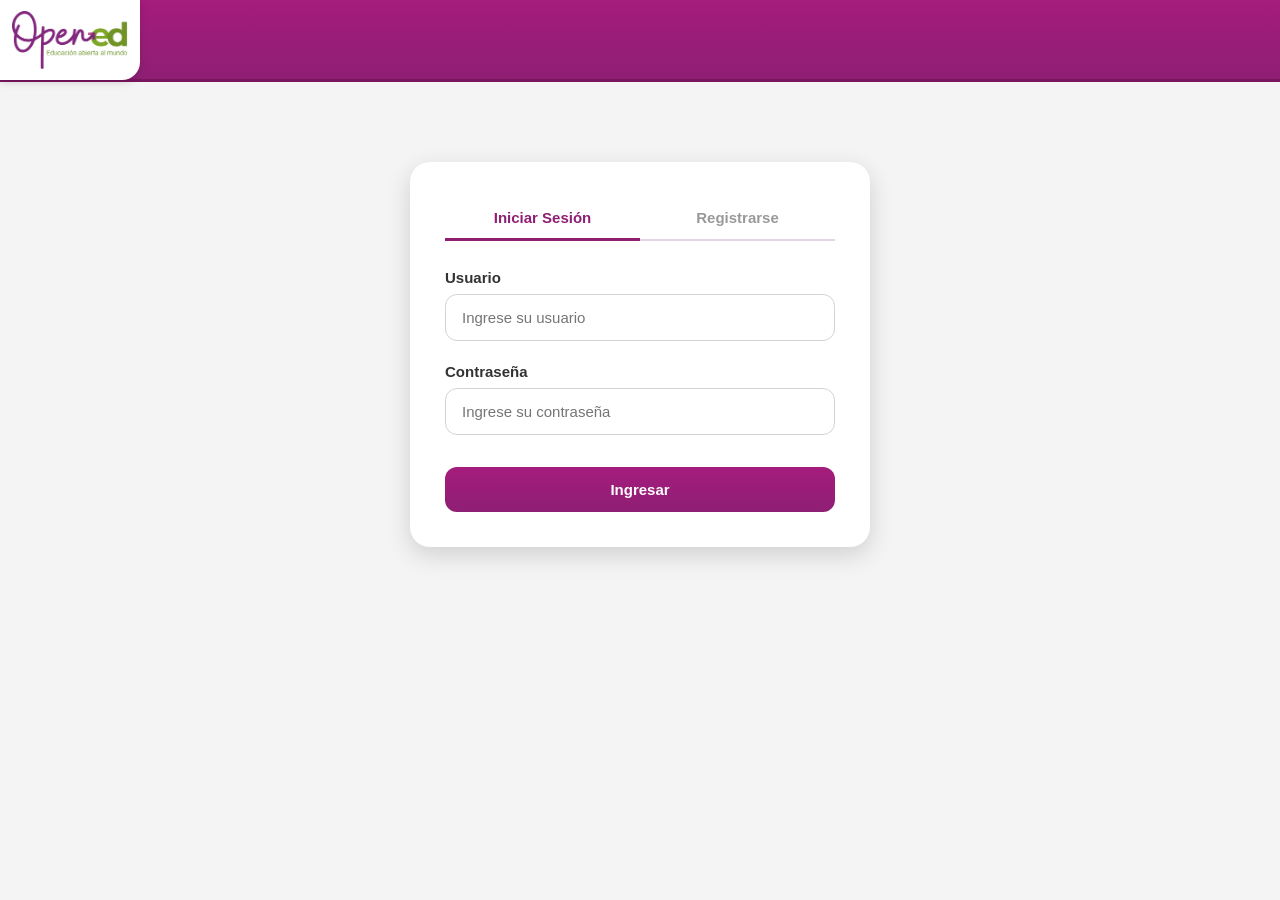
==== templates/login.html @ 2944f937 "Login/CuantCuali/Plantilla/Bugs" ====
<!DOCTYPE html>
<html lang="es">

<head>
  <meta charset="UTF-8">
  <title>Acceso – Homologar Electiva</title>
  <link rel="stylesheet" href="../static/estilos.css">
</head>

<body>

  <header class="barra-opened">
    <div class="logo-capsula">
      <a href="https://opened.com.co/" target="_blank">
        <img src="../static/opened.png" alt="Opened" class="logo-opened">
      </a>
    </div>
  </header>

  <main class="contenedor-principal" style="margin-top: 40px;">
    <section class="card-formulario" style="max-width: 460px;">

      <!-- Pestañas -->
      <div class="login-tabs">
        <button class="login-tab activo" id="tab-login" onclick="mostrarTab('login')">Iniciar Sesión</button>
        <button class="login-tab" id="tab-registro" onclick="mostrarTab('registro')">Registrarse</button>
      </div>

      <!-- Error / mensaje -->
      <div id="mensaje-login" class="mensaje-login" style="display:none;"></div>

      <!-- FORMULARIO LOGIN -->
      <form id="form-login" class="formulario-radicado" onsubmit="submitLogin(event)">
        <div class="grupo-campo">
          <label for="login-usuario">Usuario</label>
          <input type="text" id="login-usuario" placeholder="Ingrese su usuario" autocomplete="username">
        </div>
        <div class="grupo-campo">
          <label for="login-password">Contraseña</label>
          <input type="password" id="login-password" placeholder="Ingrese su contraseña" autocomplete="current-password">
        </div>
        <div class="acciones-formulario">
          <button type="submit" class="btn-principal" style="flex:1;">Ingresar</button>
        </div>
      </form>

      <!-- FORMULARIO REGISTRO -->
      <form id="form-registro" class="formulario-radicado" style="display:none;" onsubmit="submitRegistro(event)">
        <div class="grupo-campo">
          <label for="reg-nombre">Nombre completo</label>
          <input type="text" id="reg-nombre" placeholder="Ej: Paola Ramírez">
        </div>
        <div class="grupo-campo">
          <label for="reg-usuario">Usuario</label>
          <input type="text" id="reg-usuario" placeholder="Ej: paramírez" autocomplete="username">
        </div>
        <div class="grupo-campo">
          <label for="reg-password">Contraseña</label>
          <input type="password" id="reg-password" placeholder="Mínimo 6 caracteres" autocomplete="new-password">
        </div>
        <div class="grupo-campo">
          <label for="reg-confirmar">Confirmar contraseña</label>
          <input type="password" id="reg-confirmar" placeholder="Repita la contraseña" autocomplete="new-password">
        </div>
        <div class="acciones-formulario">
          <button type="submit" class="btn-principal" style="flex:1;">Crear cuenta</button>
        </div>
      </form>

    </section>
  </main>

  <script>
    function mostrarTab(tab) {
      const esLogin = tab === 'login';
      document.getElementById('form-login').style.display = esLogin ? 'flex' : 'none';
      document.getElementById('form-registro').style.display = esLogin ? 'none' : 'flex';
      document.getElementById('tab-login').classList.toggle('activo', esLogin);
      document.getElementById('tab-registro').classList.toggle('activo', !esLogin);
      ocultarMensaje();
    }

    function mostrarMensaje(texto, esError) {
      const el = document.getElementById('mensaje-login');
      el.textContent = texto;
      el.className = 'mensaje-login ' + (esError ? 'error' : 'exito');
      el.style.display = 'block';
    }

    function ocultarMensaje() {
      document.getElementById('mensaje-login').style.display = 'none';
    }

    async function submitLogin(e) {
      e.preventDefault();
      const username = document.getElementById('login-usuario').value.trim();
      const password = document.getElementById('login-password').value;

      if (!username || !password) {
        mostrarMensaje('Complete todos los campos.', true);
        return;
      }

      try {
        const res = await fetch('/api/login', {
          method: 'POST',
          headers: { 'Content-Type': 'application/json' },
          body: JSON.stringify({ username, password })
        });
        const data = await res.json();
        if (!res.ok) { mostrarMensaje(data.error, true); return; }
        window.location.href = '/app';
      } catch {
        mostrarMensaje('Error de conexión con el servidor.', true);
      }
    }

    async function submitRegistro(e) {
      e.preventDefault();
      const nombre = document.getElementById('reg-nombre').value.trim();
      const username = document.getElementById('reg-usuario').value.trim();
      const password = document.getElementById('reg-password').value;
      const confirmar = document.getElementById('reg-confirmar').value;

      if (!nombre || !username || !password || !confirmar) {
        mostrarMensaje('Complete todos los campos.', true);
        return;
      }

      try {
        const res = await fetch('/api/registro', {
          method: 'POST',
          headers: { 'Content-Type': 'application/json' },
          body: JSON.stringify({ nombre, username, password, confirmar })
        });
        const data = await res.json();
        if (!res.ok) { mostrarMensaje(data.error, true); return; }

        // Registro exitoso: limpiar form y pedir que inicie sesión
        document.getElementById('reg-nombre').value = '';
        document.getElementById('reg-usuario').value = '';
        document.getElementById('reg-password').value = '';
        document.getElementById('reg-confirmar').value = '';
        mostrarTab('login');
        mostrarMensaje('Cuenta creada correctamente. Ahora inicia sesión.', false);
      } catch {
        mostrarMensaje('Error de conexión con el servidor.', true);
      }
    }
  </script>
</body>

</html>
---- static/estilos.css ----
body {
  margin: 0;
  font-family: Arial, sans-serif;
  background: #f4f4f4;
}

.barra-opened {
  width: 100%;
  height: 82px;
  background: linear-gradient(180deg, #a51c7d 0%, #8e1f73 100%);
  border-bottom: 3px solid #7a165f;
  display: flex;
  align-items: center;
  padding-left: 0;
  box-sizing: border-box;
  position: relative;
  z-index: 10;
}

.logo-capsula {
  background: white;
  height: 80px;
  width: 140px;
  border-radius: 0 0 18px 0;
  display: flex;
  align-items: center;
  justify-content: center;
  box-shadow: 0 2px 8px rgba(0, 0, 0, 0.15);
}

.logo-opened {
  max-height: 58px;
  width: auto;
  display: block;
}

.banner-homologacion {
  width: 100vw;
  height: 45vh;
  overflow: hidden;
}

.banner-homologacion img {
  width: 100%;
  height: 100%;
  object-fit: cover;
  display: block;
}

/* CONTENEDOR GENERAL */
.contenedor-principal {
  display: flex;
  justify-content: center;
  align-items: flex-start;
  padding: 40px 20px 60px;
  margin-top: -60px;
  position: relative;
  z-index: 2;
}

/* TARJETA DEL FORMULARIO */
.card-formulario {
  width: 100%;
  max-width: 850px;
  background: #ffffff;
  border-radius: 20px;
  padding: 35px;
  box-shadow: 0 8px 25px rgba(0, 0, 0, 0.15);
  box-sizing: border-box;
}

.encabezado-formulario {
  margin-bottom: 30px;
}

.encabezado-formulario h1 {
  margin: 0 0 10px;
  font-size: 30px;
  color: #8e1f73;
}

.encabezado-formulario p {
  margin: 0;
  font-size: 15px;
  color: #666;
}

/* FORMULARIO */
.formulario-radicado {
  display: flex;
  flex-direction: column;
  gap: 22px;
}

.grupo-campo {
  display: flex;
  flex-direction: column;
  gap: 8px;
}

.grupo-campo label {
  font-size: 15px;
  font-weight: bold;
  color: #333;
}

/* INPUTS, TEXTAREA Y SELECT */
.grupo-campo input[type="text"],
.grupo-campo input[type="password"],
.grupo-campo textarea,
.grupo-campo select {
  width: 100%;
  padding: 14px 16px;
  border: 1px solid #d3d3d3;
  border-radius: 12px;
  font-size: 15px;
  box-sizing: border-box;
  outline: none;
  transition: 0.3s ease;
  background: #ffffff;
}

/* ESTILO ESPECIAL DEL SELECT */
.grupo-campo select {
  appearance: none;
  -webkit-appearance: none;
  -moz-appearance: none;
  cursor: pointer;
  color: #333;
  padding-right: 45px;
  background-image: url("data:image/svg+xml;utf8,<svg xmlns='http://www.w3.org/2000/svg' width='18' height='18' viewBox='0 0 24 24' fill='none' stroke='%238e1f73' stroke-width='2' stroke-linecap='round' stroke-linejoin='round'><polyline points='6 9 12 15 18 9'/></svg>");
  background-repeat: no-repeat;
  background-position: right 14px center;
  background-size: 18px;
}

.grupo-campo input[type="text"]:focus,
.grupo-campo input[type="password"]:focus,
.grupo-campo textarea:focus,
.grupo-campo select:focus {
  border-color: #a51c7d;
  box-shadow: 0 0 0 3px rgba(165, 28, 125, 0.15);
}

.grupo-campo select:hover {
  border-color: #c98bb6;
}

/* CARGA DE ARCHIVOS */
.zona-archivo {
  border: 2px dashed #cfa8c3;
  border-radius: 16px;
  background: #faf7fa;
  padding: 25px;
  text-align: center;
}

.zona-archivo input[type="file"] {
  display: none;
}

.boton-cargar {
  display: inline-block;
  background: linear-gradient(180deg, #a51c7d 0%, #8e1f73 100%);
  color: white;
  padding: 12px 24px;
  border-radius: 10px;
  font-size: 14px;
  font-weight: bold;
  cursor: pointer;
  transition: 0.3s ease;
}

.boton-cargar:hover {
  opacity: 0.92;
}

.texto-archivo {
  display: block;
  margin-top: 12px;
  font-size: 14px;
  color: #666;
}

/* LISTA DE ARCHIVOS */
.lista-archivos {
  display: flex;
  flex-direction: column;
  gap: 10px;
}

.archivo-item {
  background: #f7f7f7;
  border: 1px solid #e3e3e3;
  border-radius: 10px;
  padding: 12px 14px;
  font-size: 14px;
  color: #444;
}

/* BOTONES */
.acciones-formulario {
  display: flex;
  gap: 14px;
  flex-wrap: wrap;
  margin-top: 10px;
}

.btn-principal,
.btn-secundario {
  border: none;
  border-radius: 12px;
  padding: 14px 24px;
  font-size: 15px;
  font-weight: bold;
  cursor: pointer;
  transition: 0.3s ease;
}

.btn-principal {
  background: linear-gradient(180deg, #a51c7d 0%, #8e1f73 100%);
  color: white;
}

.btn-principal:hover {
  opacity: 0.93;
}

.btn-secundario {
  background: #ececec;
  color: #333;
}

.btn-secundario:hover {
  background: #dddddd;
}

/* SEGMENTADOR TIPO NOTA */
.segmentador {
  display: flex;
  border: 1px solid #d3d3d3;
  border-radius: 12px;
  overflow: hidden;
  background: #f5f0f4;
}

.seg-opcion {
  flex: 1;
  padding: 14px 0;
  font-size: 15px;
  font-weight: bold;
  border: none;
  background: transparent;
  color: #888;
  cursor: pointer;
  transition: 0.2s;
}

.seg-opcion.activo {
  background: linear-gradient(180deg, #a51c7d 0%, #8e1f73 100%);
  color: white;
  border-radius: 11px;
}

.seg-opcion:not(.activo):hover {
  background: #ecdee9;
  color: #8e1f73;
}

/* BARRA USUARIO (header derecho) */
.barra-usuario {
  margin-left: auto;
  margin-right: 24px;
  display: flex;
  align-items: center;
  gap: 14px;
}

.nombre-sesion {
  color: white;
  font-size: 14px;
  font-weight: bold;
}

.btn-logout {
  background: rgba(255,255,255,0.15);
  color: white;
  border: 1px solid rgba(255,255,255,0.4);
  border-radius: 8px;
  padding: 7px 14px;
  font-size: 13px;
  font-weight: bold;
  text-decoration: none;
  transition: 0.2s;
}

.btn-logout:hover {
  background: rgba(255,255,255,0.28);
}

/* RESPONSABLE DISPLAY (solo lectura) */
.responsable-display {
  width: 100%;
  padding: 14px 16px;
  border: 1px solid #d3d3d3;
  border-radius: 12px;
  font-size: 15px;
  box-sizing: border-box;
  background: #f5f0f4;
  color: #8e1f73;
  font-weight: bold;
}

/* PESTAÑAS LOGIN */
.login-tabs {
  display: flex;
  border-bottom: 2px solid #e8d5e4;
  margin-bottom: 28px;
}

.login-tab {
  flex: 1;
  background: none;
  border: none;
  padding: 12px 0;
  font-size: 15px;
  font-weight: bold;
  color: #999;
  cursor: pointer;
  border-bottom: 3px solid transparent;
  margin-bottom: -2px;
  transition: 0.2s;
}

.login-tab.activo {
  color: #8e1f73;
  border-bottom-color: #8e1f73;
}

/* MENSAJE LOGIN */
.mensaje-login {
  border-radius: 10px;
  padding: 12px 16px;
  font-size: 14px;
  margin-bottom: 16px;
}

.mensaje-login.error {
  background: #fde8f0;
  color: #c0144d;
  border: 1px solid #f5a8c5;
}

.mensaje-login.exito {
  background: #e8f5e9;
  color: #2e7d32;
  border: 1px solid #a5d6a7;
}

/* RESPONSIVE */
@media (max-width: 768px) {
  .banner-homologacion {
    height: 30vh;
  }

  .contenedor-principal {
    padding: 20px 15px 40px;
    margin-top: -30px;
  }

  .card-formulario {
    padding: 24px;
  }

  .encabezado-formulario h1 {
    font-size: 24px;
  }

  .acciones-formulario {
    flex-direction: column;
  }

  .btn-principal,
  .btn-secundario {
    width: 100%;
  }
}
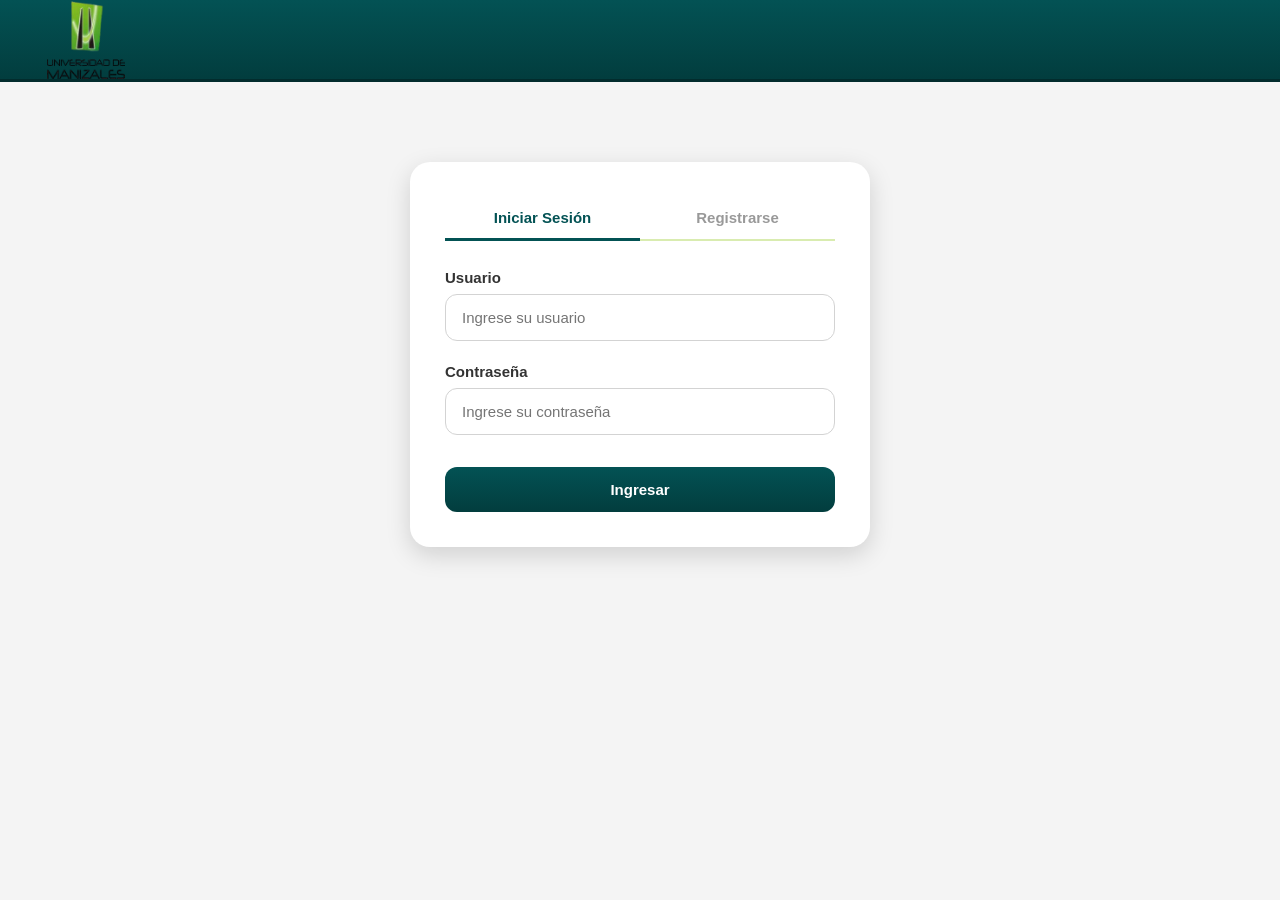
==== commit bc0e4374: "FIX: colores FEATURE: homologaciones ESRI" ====
--- a/templates/login.html
+++ b/templates/login.html
@@ -4,6 +4,7 @@
 <head>
   <meta charset="UTF-8">
   <title>Acceso – Homologar Electiva</title>
+  <link rel="icon" type="image/png" href="../static/logoum.png">
   <link rel="stylesheet" href="../static/estilos.css">
 </head>
 
@@ -12,7 +13,7 @@
   <header class="barra-opened">
     <div class="logo-capsula">
       <a href="https://opened.com.co/" target="_blank">
-        <img src="../static/opened.png" alt="Opened" class="logo-opened">
+        <img src="../static/logoum.png" alt="Universidad de Manizales" class="logo-opened">
       </a>
     </div>
   </header>
@@ -37,7 +38,8 @@
         </div>
         <div class="grupo-campo">
           <label for="login-password">Contraseña</label>
-          <input type="password" id="login-password" placeholder="Ingrese su contraseña" autocomplete="current-password">
+          <input type="password" id="login-password" placeholder="Ingrese su contraseña"
+            autocomplete="current-password">
         </div>
         <div class="acciones-formulario">
           <button type="submit" class="btn-principal" style="flex:1;">Ingresar</button>
@@ -150,4 +152,4 @@
   </script>
 </body>
 
-</html>
+</html>
--- a/static/estilos.css
+++ b/static/estilos.css
@@ -7,8 +7,8 @@
 .barra-opened {
   width: 100%;
   height: 82px;
-  background: linear-gradient(180deg, #a51c7d 0%, #8e1f73 100%);
-  border-bottom: 3px solid #7a165f;
+  background: linear-gradient(180deg, #035254 0%, #023d3e 100%);
+  border-bottom: 3px solid #022c2d;
   display: flex;
   align-items: center;
   padding-left: 0;
@@ -18,18 +18,16 @@
 }
 
 .logo-capsula {
-  background: white;
   height: 80px;
   width: 140px;
-  border-radius: 0 0 18px 0;
   display: flex;
   align-items: center;
   justify-content: center;
-  box-shadow: 0 2px 8px rgba(0, 0, 0, 0.15);
+  padding-left: 16px;
 }
 
 .logo-opened {
-  max-height: 58px;
+  max-height: 78px;
   width: auto;
   display: block;
 }
@@ -76,7 +74,7 @@
 .encabezado-formulario h1 {
   margin: 0 0 10px;
   font-size: 30px;
-  color: #8e1f73;
+  color: #035254;
 }
 
 .encabezado-formulario p {
@@ -128,7 +126,7 @@
   cursor: pointer;
   color: #333;
   padding-right: 45px;
-  background-image: url("data:image/svg+xml;utf8,<svg xmlns='http://www.w3.org/2000/svg' width='18' height='18' viewBox='0 0 24 24' fill='none' stroke='%238e1f73' stroke-width='2' stroke-linecap='round' stroke-linejoin='round'><polyline points='6 9 12 15 18 9'/></svg>");
+  background-image: url("data:image/svg+xml;utf8,<svg xmlns='http://www.w3.org/2000/svg' width='18' height='18' viewBox='0 0 24 24' fill='none' stroke='%23035254' stroke-width='2' stroke-linecap='round' stroke-linejoin='round'><polyline points='6 9 12 15 18 9'/></svg>");
   background-repeat: no-repeat;
   background-position: right 14px center;
   background-size: 18px;
@@ -138,19 +136,19 @@
 .grupo-campo input[type="password"]:focus,
 .grupo-campo textarea:focus,
 .grupo-campo select:focus {
-  border-color: #a51c7d;
-  box-shadow: 0 0 0 3px rgba(165, 28, 125, 0.15);
+  border-color: #035254;
+  box-shadow: 0 0 0 3px rgba(3, 82, 84, 0.15);
 }
 
 .grupo-campo select:hover {
-  border-color: #c98bb6;
+  border-color: #a8cf45;
 }
 
 /* CARGA DE ARCHIVOS */
 .zona-archivo {
-  border: 2px dashed #cfa8c3;
+  border: 2px dashed #a8cf45;
   border-radius: 16px;
-  background: #faf7fa;
+  background: #f6faec;
   padding: 25px;
   text-align: center;
 }
@@ -161,7 +159,7 @@
 
 .boton-cargar {
   display: inline-block;
-  background: linear-gradient(180deg, #a51c7d 0%, #8e1f73 100%);
+  background: linear-gradient(180deg, #035254 0%, #023d3e 100%);
   color: white;
   padding: 12px 24px;
   border-radius: 10px;
@@ -218,7 +216,7 @@
 }
 
 .btn-principal {
-  background: linear-gradient(180deg, #a51c7d 0%, #8e1f73 100%);
+  background: linear-gradient(180deg, #035254 0%, #023d3e 100%);
   color: white;
 }
 
@@ -227,12 +225,12 @@
 }
 
 .btn-secundario {
-  background: #ececec;
-  color: #333;
+  background: #dca005;
+  color: #3a2b00;
 }
 
 .btn-secundario:hover {
-  background: #dddddd;
+  background: #c29104;
 }
 
 /* SEGMENTADOR TIPO NOTA */
@@ -241,7 +239,7 @@
   border: 1px solid #d3d3d3;
   border-radius: 12px;
   overflow: hidden;
-  background: #f5f0f4;
+  background: #f0f5e5;
 }
 
 .seg-opcion {
@@ -257,14 +255,14 @@
 }
 
 .seg-opcion.activo {
-  background: linear-gradient(180deg, #a51c7d 0%, #8e1f73 100%);
+  background: linear-gradient(180deg, #035254 0%, #023d3e 100%);
   color: white;
   border-radius: 11px;
 }
 
 .seg-opcion:not(.activo):hover {
-  background: #ecdee9;
-  color: #8e1f73;
+  background: #e4f0c8;
+  color: #035254;
 }
 
 /* BARRA USUARIO (header derecho) */
@@ -283,9 +281,9 @@
 }
 
 .btn-logout {
-  background: rgba(255,255,255,0.15);
-  color: white;
-  border: 1px solid rgba(255,255,255,0.4);
+  background: rgba(255, 255, 255, 0.15);
+  color: white;
+  border: 1px solid rgba(255, 255, 255, 0.4);
   border-radius: 8px;
   padding: 7px 14px;
   font-size: 13px;
@@ -295,7 +293,7 @@
 }
 
 .btn-logout:hover {
-  background: rgba(255,255,255,0.28);
+  background: rgba(255, 255, 255, 0.28);
 }
 
 /* RESPONSABLE DISPLAY (solo lectura) */
@@ -306,15 +304,15 @@
   border-radius: 12px;
   font-size: 15px;
   box-sizing: border-box;
-  background: #f5f0f4;
-  color: #8e1f73;
+  background: #eef6dc;
+  color: #035254;
   font-weight: bold;
 }
 
 /* PESTAÑAS LOGIN */
 .login-tabs {
   display: flex;
-  border-bottom: 2px solid #e8d5e4;
+  border-bottom: 2px solid #d9ecb0;
   margin-bottom: 28px;
 }
 
@@ -333,8 +331,8 @@
 }
 
 .login-tab.activo {
-  color: #8e1f73;
-  border-bottom-color: #8e1f73;
+  color: #035254;
+  border-bottom-color: #035254;
 }
 
 /* MENSAJE LOGIN */
@@ -346,9 +344,9 @@
 }
 
 .mensaje-login.error {
-  background: #fde8f0;
-  color: #c0144d;
-  border: 1px solid #f5a8c5;
+  background: #fdecea;
+  color: #c0392b;
+  border: 1px solid #f5b7b1;
 }
 
 .mensaje-login.exito {
